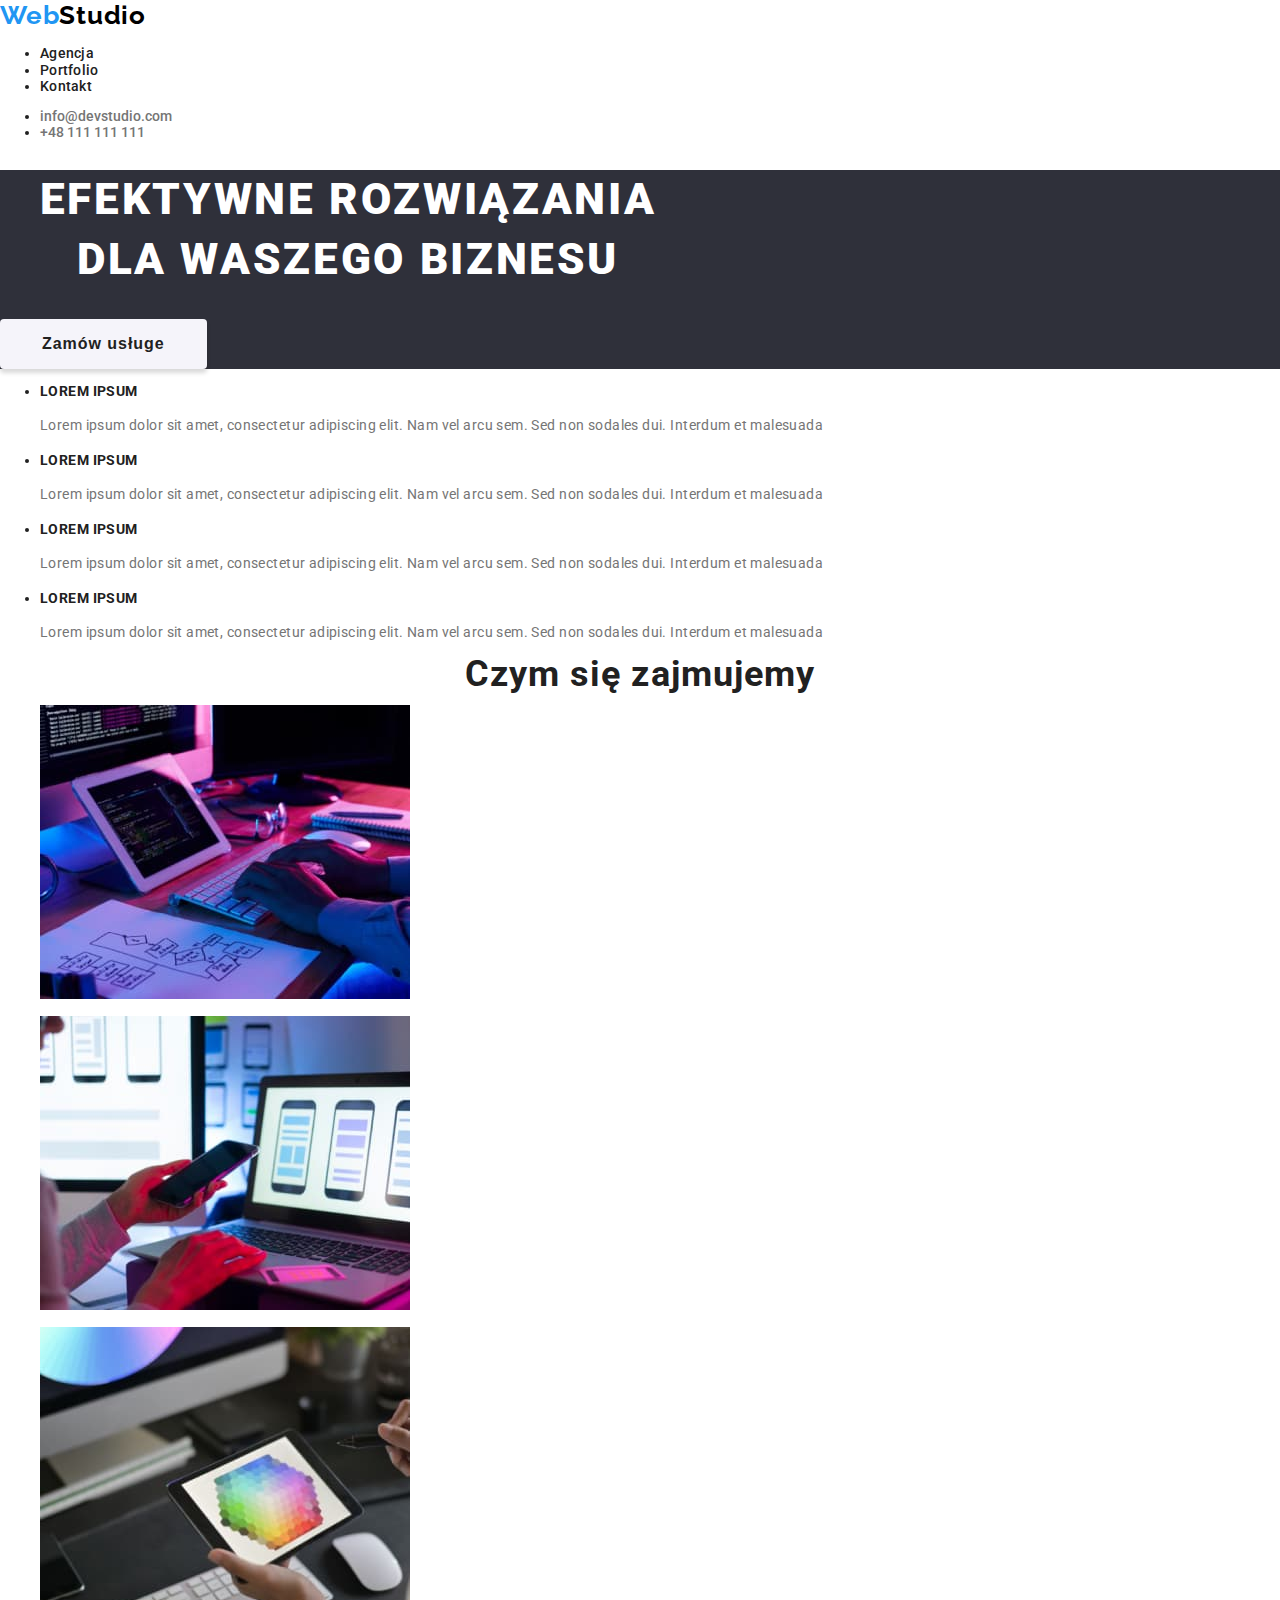
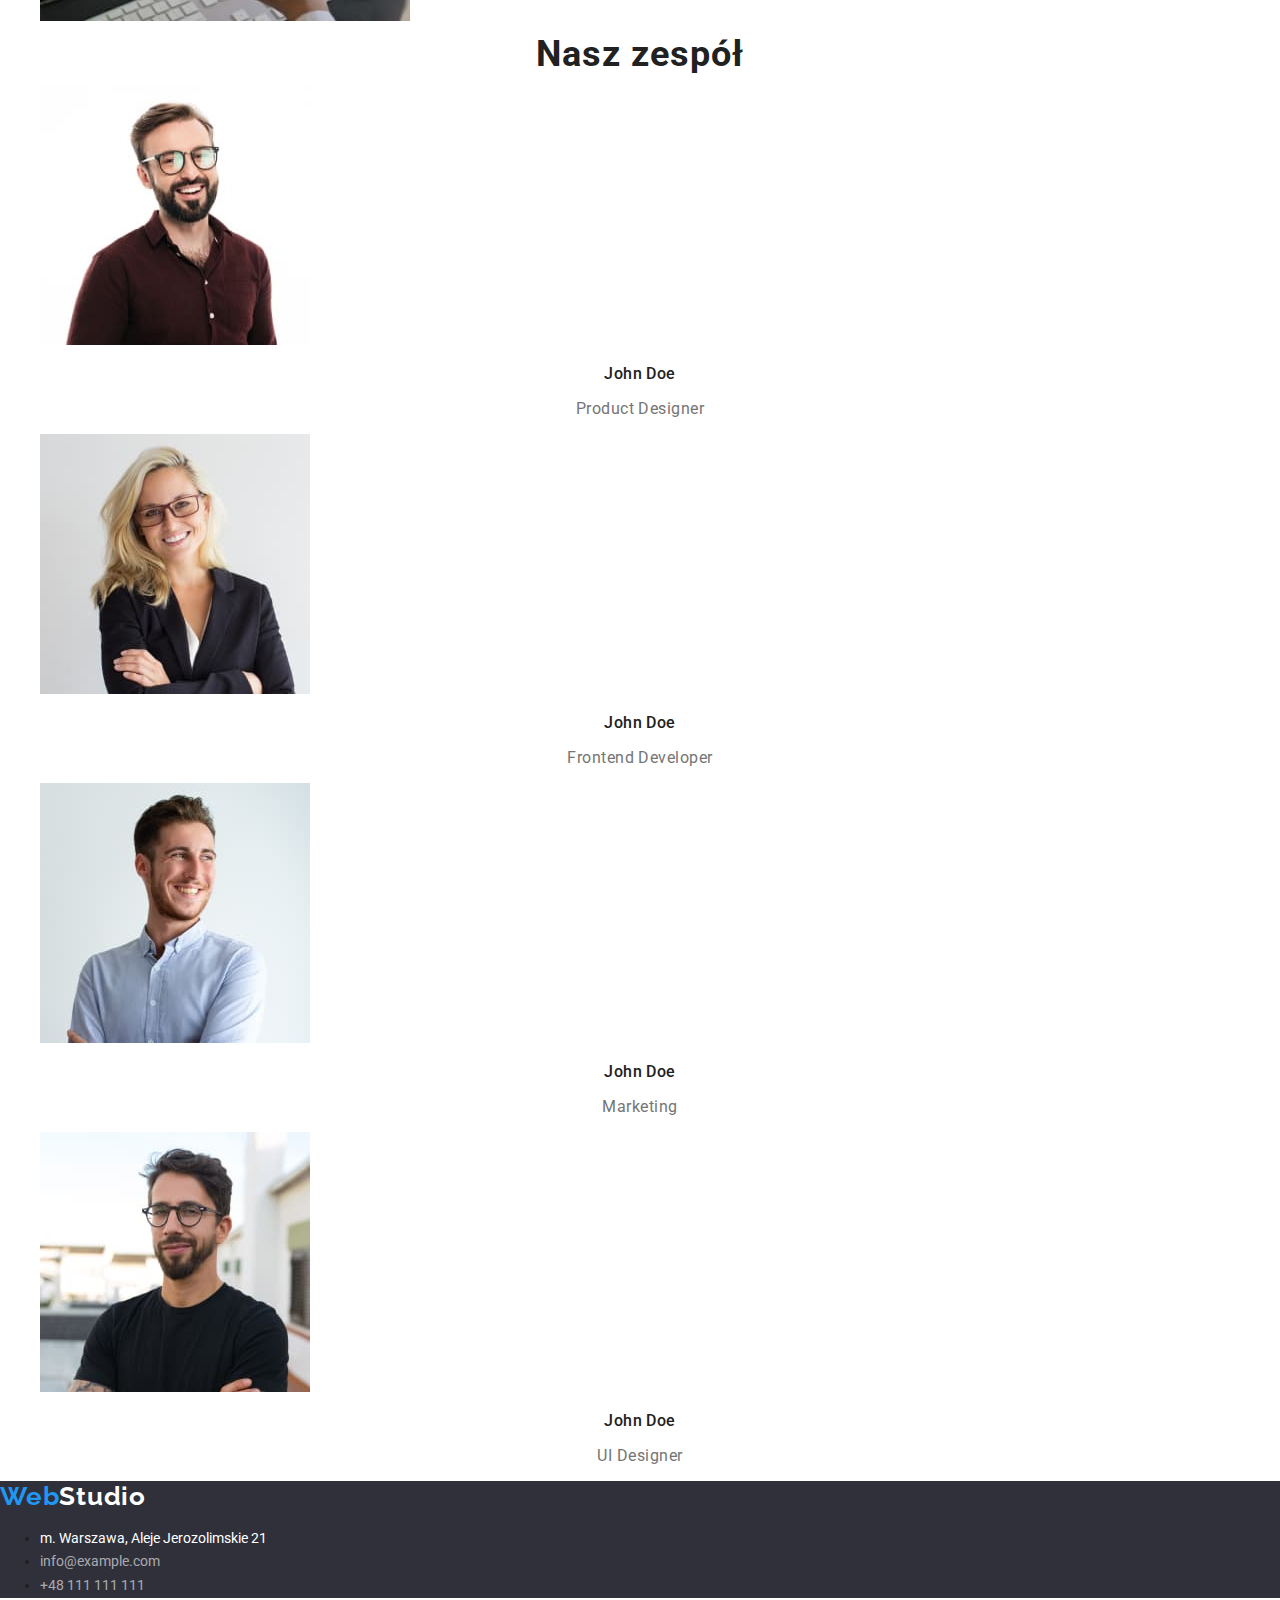
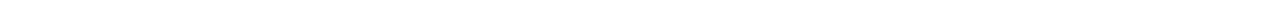
==== index.html @ 12ef4d15 "feat: init hw3" ====
<!DOCTYPE html>
<html lang="pl">
  <head>
    <meta charset="UTF-8" />
    <meta http-equiv="X-UA-Compatible" content="IE=edge" />
    <meta name="viewport" content="width=device-width, initial-scale=1.0" />
    <link rel="preconnect" href="https://fonts.googleapis.com" />
    <link rel="preconnect" href="https://fonts.gstatic.com" crossorigin />
    <link
      href="https://fonts.googleapis.com/css2?family=Raleway:wght@700&family=Roboto:wght@400;500;700;900&display=swap"
      rel="stylesheet"
    />
    <link rel="stylesheet" href="css/styles.css" />
    <title>Studio</title>
  </head>
  <body>
    <header>
      <a class="logo-text" href="index.html"
        ><span class="logo-text-color">Web</span>Studio</a
      >
      <nav>
        <ul>
          <li><a class="main-nav-link" href="#">Agencja</a></li>
          <li>
            <a class="main-nav-link" href="./portfolio.html">Portfolio</a>
          </li>
          <li><a class="main-nav-link" href="#">Kontakt</a></li>
        </ul>
      </nav>
      <ul>
        <li>
          <a class="main-nav-contact-link" href="mailto:info@devstudio.com"
            >info@devstudio.com</a
          >
        </li>
        <li>
          <a class="main-nav-contact-link" href="tel:+48111111111"
            >+48 111 111 111</a
          >
        </li>
      </ul>
    </header>
    <main>
      <!-- HERO -->
      <section class="hero-section">
        <h1 class="hero-heading">EFEKTYWNE ROZWIĄZANIA DLA WASZEGO BIZNESU</h1>
        <button class="button-style button-hero" type="button">
          Zamów usługe
        </button>
      </section>
      <!-- OPIS -->
      <div>
        <ul>
          <li>
            <p class="card-title">LOREM IPSUM</p>
            <p class="card-text">
              Lorem ipsum dolor sit amet, consectetur adipiscing elit. Nam vel
              arcu sem. Sed non sodales dui. Interdum et malesuada
            </p>
          </li>
          <li>
            <p class="card-title">LOREM IPSUM</p>
            <p class="card-text">
              Lorem ipsum dolor sit amet, consectetur adipiscing elit. Nam vel
              arcu sem. Sed non sodales dui. Interdum et malesuada
            </p>
          </li>
          <li>
            <p class="card-title">LOREM IPSUM</p>
            <p class="card-text">
              Lorem ipsum dolor sit amet, consectetur adipiscing elit. Nam vel
              arcu sem. Sed non sodales dui. Interdum et malesuada
            </p>
          </li>
          <li>
            <p class="card-title">LOREM IPSUM</p>
            <p class="card-text">
              Lorem ipsum dolor sit amet, consectetur adipiscing elit. Nam vel
              arcu sem. Sed non sodales dui. Interdum et malesuada
            </p>
          </li>
        </ul>
      </div>
      <!-- CZYM SIĘ ZAJMUJEMY -->
      <section>
        <h2 class="section-heading">Czym się zajmujemy</h2>

        <figure>
          <img
            src="images/work1.jpg"
            alt="Człowiek pisze na klawiaturze"
            width="370"
            height="294"
          />
        </figure>
        <figure>
          <img
            src="images/work2.jpg"
            alt="Człowiek trzyma telefon"
            width="370"
            height="294"
          />
        </figure>
        <figure>
          <img
            src="images/work3.jpg"
            alt="Człowiek trzyma tablet"
            width="370"
            height="294"
          />
        </figure>
      </section>
      <!-- NASZ ZESPÓŁ -->
      <section>
        <h2 class="section-heading">Nasz zespół</h2>

        <figure>
          <img
            src="images/our-staff1.jpg"
            alt="Mężczyzna w okularach"
            width="270"
            height="260"
          />
          <figcaption>
            <h3 class="staff-section-heading">John Doe</h3>
            <p class="staff-section-text">Product Designer</p>
          </figcaption>
        </figure>
        <figure>
          <img
            src="images/our-staff2.jpg"
            alt="Kobieta w okularach"
            width="270"
            height="260"
          />
          <figcaption>
            <h3 class="staff-section-heading">John Doe</h3>
            <p class="staff-section-text">Frontend Developer</p>
          </figcaption>
        </figure>
        <figure>
          <img
            src="images/our-staff3.jpg"
            alt="Mężczyzna w koszuli"
            width="270"
            height="260"
          />
          <figcaption>
            <h3 class="staff-section-heading">John Doe</h3>
            <p class="staff-section-text">Marketing</p>
          </figcaption>
        </figure>
        <figure>
          <img
            src="images/our-staff4.jpg"
            alt="Zdjęcie John Doe"
            width="270"
            height="260"
          />
          <figcaption>
            <h3 class="staff-section-heading">John Doe</h3>
            <p class="staff-section-text">UI Designer</p>
          </figcaption>
        </figure>
      </section>
    </main>
    <footer class="footer-section">
      <a class="logo-text footer-logo-text" href="index.html"
        ><span class="logo-text-color">Web</span>Studio</a
      >
      <address>
        <ul>
          <li>
            <a
              class="footer-links map-link"
              href="https://goo.gl/maps/DFV8Tzm6335KVXMM9"
              target="_blank"
              >m. Warszawa, Aleje Jerozolimskie 21</a
            >
          </li>
          <li>
            <a class="footer-links" href="mailto:info@example.com"
              >info@example.com</a
            >
          </li>
          <li>
            <a class="footer-links" href="tel:+48111111111">+48 111 111 111</a>
          </li>
        </ul>
      </address>
    </footer>
  </body>
</html>
---- css/styles.css ----
:root {
  --brand-color: #2196f3;
  --background-color: #2f303a;
  --text-color: #212121;
}

body {
  font-family: "Roboto", sans-serif;
  font-size: 14px;
  margin: 0;
  color: var(--text-color);
}

/* LOGO STYLE */

.logo-text {
  font-family: "Raleway";
  font-weight: 700;
  font-size: 26px;
  line-height: 1.2;
  letter-spacing: 0.03em;
  color: #000000;
  text-decoration: none;
}

.logo-text-color {
  color: var(--brand-color);
}

/* LINKS STYLE */

.main-nav-link {
  color: var(--text-color);
  text-decoration: none;
  font-weight: 500;
  font-size: 14px;
  line-height: 1.1;
  letter-spacing: 0.02em;
}

.main-nav-link:hover,
.main-nav-link:focus,
.main-nav-contact-link:hover,
.main-nav-contact-link:focus {
  color: var(--brand-color);
}

.main-nav-contact-link {
  color: #757575;
  font-weight: 500;
  text-decoration: none;
}

/* HERO SECTION */

.hero-section {
  background-color: var(--background-color);
}

/* BUTTON STYLE */

.button-style {
  border-radius: 4px;
  border: 0;
  font-size: 16px;
  color: var(--text-color);
  background: #f5f4fa;
}

.button-hero {
  box-shadow: 0px 4px 4px rgba(0, 0, 0, 0.15);
  padding: 10px 42px;
  font-weight: 700;
  line-height: 1.875;
  letter-spacing: 0.06em;
}

.button-portfolio {
  padding: 6px 22px;
  font-weight: 500;
}

.button-portfolio:hover,
.button-portfolio:focus,
.button-hero:hover,
.button-hero:focus {
  color: #ffffff;
  background: var(--brand-color);
  box-shadow: 0px 3px 1px rgba(0, 0, 0, 0.1), 0px 1px 2px rgba(0, 0, 0, 0.08),
    0px 2px 2px rgba(0, 0, 0, 0.12);
  cursor: pointer;
}

.portfolio-card-title {
  font-weight: 700;
  font-size: 18px;
  line-height: 2;
  letter-spacing: 0.06em;
  color: var(--text-color);
}

.portfolio-card-text {
  font-size: 16px;
  line-height: 1.875;
  letter-spacing: 0.03em;
  color: #757575;
}

/* MAIN SECTION */
.card-title {
  font-weight: 700;
  font-size: 14px;
  line-height: 1.14;
  letter-spacing: 0.03em;
  text-transform: uppercase;
  color: var(--text-color);
}

.card-text {
  line-height: 1.71;
  letter-spacing: 0.03em;
  color: #757575;
}

.hero-heading {
  font-weight: 900;
  font-size: 44px;
  line-height: 1.36;
  text-align: center;
  letter-spacing: 0.06em;
  text-transform: uppercase;
  color: #ffffff;
  width: 696px;
}

.section-heading {
  font-weight: 700;
  font-size: 36px;
  line-height: 1.16px;
  text-align: center;
  letter-spacing: 0.03em;
  color: var(--text-color);
}

.staff-section-heading {
  font-weight: 500;
  font-size: 16px;
  line-height: 1.1875;
  text-align: center;
  letter-spacing: 0.03em;
  color: var(--text-color);
}

.staff-section-text {
  font-size: 16px;
  line-height: 1.1875;
  text-align: center;
  letter-spacing: 0.03em;
  color: #757575;
}

/* FOOTER SECTION */

.footer-section {
  background-color: var(--background-color);
}

.footer-logo-text {
  color: #ffffff;
}

.footer-links {
  color: #ffffff99;
  text-decoration: none;
  font-style: normal;
  line-height: 1.7;
}

.footer-links:hover {
  color: #ffffff99;
  text-decoration: underline;
}

.map-link {
  color: #ffffff;
}
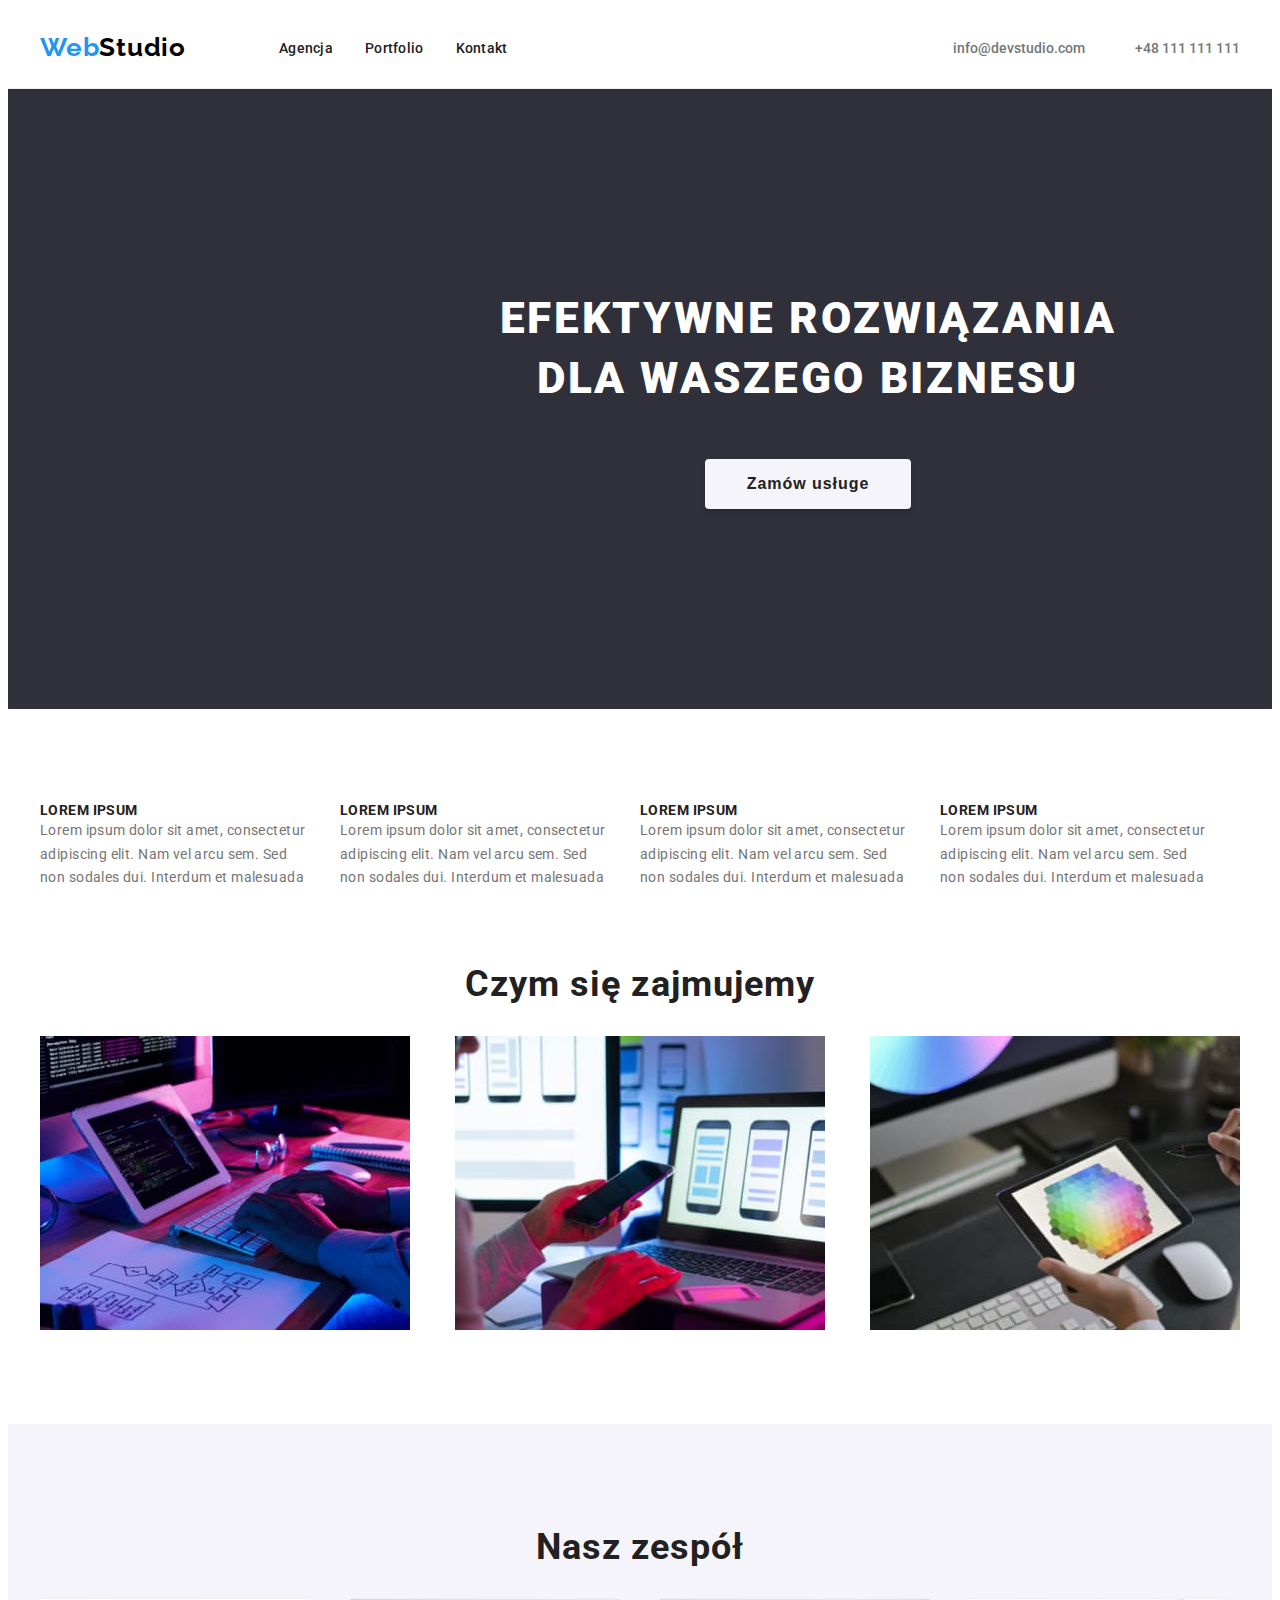
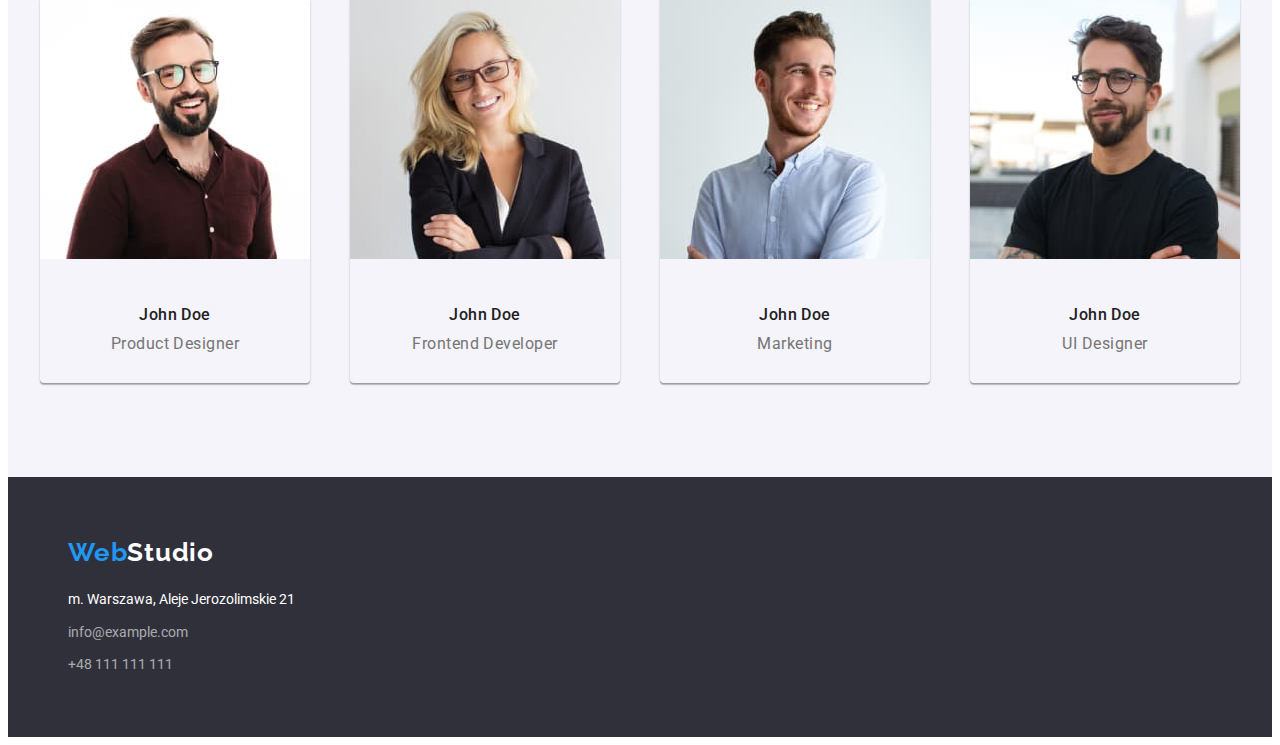
==== commit b7d836fd: "updated files" ====
--- a/index.html
+++ b/index.html
@@ -10,167 +10,203 @@
       href="https://fonts.googleapis.com/css2?family=Raleway:wght@700&family=Roboto:wght@400;500;700;900&display=swap"
       rel="stylesheet"
     />
+    <link
+      rel="stylesheet"
+      href="https://cdnjs.cloudflare.com/ajax/libs/modern-normalize/1.1.0/modern-normalize.min.css"
+      integrity="sha512-wpPYUAdjBVSE4KJnH1VR1HeZfpl1ub8YT/NKx4PuQ5NmX2tKuGu6U/JRp5y+Y8XG2tV+wKQpNHVUX03MfMFn9Q=="
+      crossorigin="anonymous"
+      referrerpolicy="no-referrer"
+    />
     <link rel="stylesheet" href="css/styles.css" />
     <title>Studio</title>
   </head>
   <body>
-    <header>
-      <a class="logo-text" href="index.html"
-        ><span class="logo-text-color">Web</span>Studio</a
-      >
-      <nav>
-        <ul>
-          <li><a class="main-nav-link" href="#">Agencja</a></li>
-          <li>
-            <a class="main-nav-link" href="./portfolio.html">Portfolio</a>
-          </li>
-          <li><a class="main-nav-link" href="#">Kontakt</a></li>
+    <header class="page-header">
+      <div class="container">
+        <div class="navbar">
+          <div class="navbar">
+          
+          <a class="logo-text" href="./index.html"
+          ><span class="logo-text-color">Web</span>Studio</a
+        >
+        <nav>
+          <ul class="main-nav-list">
+            <li class="main-nav-item"><a class="main-nav-link" href="./index.html">Agencja</a></li>
+            <li class="main-nav-item">
+              <a class="main-nav-link" href="./portfolio.html">Portfolio</a>
+            </li>
+            <li class="main-nav-item"><a class="main-nav-link" href="#">Kontakt</a></li>
+          </ul>
+        </nav>
+          
+        </div>
+        
+        <ul class="contact-link-list">
+          <li class="contact-link-item">
+            <a class="main-nav-contact-link" href="mailto:info@devstudio.com"
+              >info@devstudio.com</a
+            >
+          </li>
+          <li class="contact-link-item">
+            <a class="main-nav-contact-link" href="tel:+48111111111"
+              >+48 111 111 111</a
+            >
+          </li>
         </ul>
-      </nav>
-      <ul>
-        <li>
-          <a class="main-nav-contact-link" href="mailto:info@devstudio.com"
-            >info@devstudio.com</a
-          >
-        </li>
-        <li>
-          <a class="main-nav-contact-link" href="tel:+48111111111"
-            >+48 111 111 111</a
-          >
-        </li>
-      </ul>
+      </div>
+      </div>
     </header>
     <main>
       <!-- HERO -->
-      <section class="hero-section">
-        <h1 class="hero-heading">EFEKTYWNE ROZWIĄZANIA DLA WASZEGO BIZNESU</h1>
-        <button class="button-style button-hero" type="button">
-          Zamów usługe
-        </button>
-      </section>
-      <!-- OPIS -->
-      <div>
-        <ul>
-          <li>
-            <p class="card-title">LOREM IPSUM</p>
-            <p class="card-text">
-              Lorem ipsum dolor sit amet, consectetur adipiscing elit. Nam vel
-              arcu sem. Sed non sodales dui. Interdum et malesuada
-            </p>
-          </li>
-          <li>
-            <p class="card-title">LOREM IPSUM</p>
-            <p class="card-text">
-              Lorem ipsum dolor sit amet, consectetur adipiscing elit. Nam vel
-              arcu sem. Sed non sodales dui. Interdum et malesuada
-            </p>
-          </li>
-          <li>
-            <p class="card-title">LOREM IPSUM</p>
-            <p class="card-text">
-              Lorem ipsum dolor sit amet, consectetur adipiscing elit. Nam vel
-              arcu sem. Sed non sodales dui. Interdum et malesuada
-            </p>
-          </li>
-          <li>
-            <p class="card-title">LOREM IPSUM</p>
-            <p class="card-text">
-              Lorem ipsum dolor sit amet, consectetur adipiscing elit. Nam vel
-              arcu sem. Sed non sodales dui. Interdum et malesuada
-            </p>
-          </li>
-        </ul>
-      </div>
+      <section class="hero-section section">
+        <div class="container">
+
+          <h1 class="hero-heading">EFEKTYWNE ROZWIĄZANIA DLA WASZEGO BIZNESU</h1>
+          <button class="button-style button-hero" type="button">
+            Zamów usługe
+          </button>
+        </section>
+        </div>
+        
       <!-- CZYM SIĘ ZAJMUJEMY -->
-      <section>
+      <div class="section">
+        <div class="container">
+          <ul class="text-cards">
+            <li class="text-card">
+              <p class="card-title">LOREM IPSUM</p>
+              <p class="card-text">
+                Lorem ipsum dolor sit amet, consectetur adipiscing elit. Nam vel
+                arcu sem. Sed non sodales dui. Interdum et malesuada
+              </p>
+            </li>
+            <li class="text-card">
+              <p class="card-title">LOREM IPSUM</p>
+              <p class="card-text">
+                Lorem ipsum dolor sit amet, consectetur adipiscing elit. Nam vel
+                arcu sem. Sed non sodales dui. Interdum et malesuada
+              </p>
+            </li>
+            <li class="text-card">
+              <p class="card-title">LOREM IPSUM</p>
+              <p class="card-text">
+                Lorem ipsum dolor sit amet, consectetur adipiscing elit. Nam vel
+                arcu sem. Sed non sodales dui. Interdum et malesuada
+              </p>
+            </li>
+            <li class="text-card">
+              <p class="card-title">LOREM IPSUM</p>
+              <p class="card-text">
+                Lorem ipsum dolor sit amet, consectetur adipiscing elit. Nam vel
+                arcu sem. Sed non sodales dui. Interdum et malesuada
+              </p>
+            </li>
+          </ul>
+    
         <h2 class="section-heading">Czym się zajmujemy</h2>
 
-        <figure>
-          <img
-            src="images/work1.jpg"
-            alt="Człowiek pisze na klawiaturze"
-            width="370"
-            height="294"
-          />
-        </figure>
-        <figure>
-          <img
-            src="images/work2.jpg"
-            alt="Człowiek trzyma telefon"
-            width="370"
-            height="294"
-          />
-        </figure>
-        <figure>
-          <img
-            src="images/work3.jpg"
-            alt="Człowiek trzyma tablet"
-            width="370"
-            height="294"
-          />
-        </figure>
+        <div class="img-cards">
+          <figure class="img-card-item">
+            <img class="no-gap"
+              src="images/work1.jpg"
+              alt="Człowiek pisze na klawiaturze"
+              width="370"
+              height="294"
+            />
+          </figure>
+          <figure class="img-card-item">
+            <img class="no-gap"
+              src="images/work2.jpg"
+              alt="Człowiek trzyma telefon"
+              width="370"
+              height="294"
+            />
+          </figure>
+          <figure class="img-card-item">
+            <img class="no-gap"
+              src="images/work3.jpg"
+              alt="Człowiek trzyma tablet"
+              width="370"
+              height="294"
+            />
+          </figure>
+        </div>
+        
+        </div>
+        </div>
+        
       </section>
       <!-- NASZ ZESPÓŁ -->
-      <section>
-        <h2 class="section-heading">Nasz zespół</h2>
-
-        <figure>
-          <img
-            src="images/our-staff1.jpg"
-            alt="Mężczyzna w okularach"
-            width="270"
-            height="260"
-          />
-          <figcaption>
-            <h3 class="staff-section-heading">John Doe</h3>
-            <p class="staff-section-text">Product Designer</p>
-          </figcaption>
-        </figure>
-        <figure>
-          <img
-            src="images/our-staff2.jpg"
-            alt="Kobieta w okularach"
-            width="270"
-            height="260"
-          />
-          <figcaption>
-            <h3 class="staff-section-heading">John Doe</h3>
-            <p class="staff-section-text">Frontend Developer</p>
-          </figcaption>
-        </figure>
-        <figure>
-          <img
-            src="images/our-staff3.jpg"
-            alt="Mężczyzna w koszuli"
-            width="270"
-            height="260"
-          />
-          <figcaption>
-            <h3 class="staff-section-heading">John Doe</h3>
-            <p class="staff-section-text">Marketing</p>
-          </figcaption>
-        </figure>
-        <figure>
-          <img
-            src="images/our-staff4.jpg"
-            alt="Zdjęcie John Doe"
-            width="270"
-            height="260"
-          />
-          <figcaption>
-            <h3 class="staff-section-heading">John Doe</h3>
-            <p class="staff-section-text">UI Designer</p>
-          </figcaption>
-        </figure>
+      <section class="section staff">
+        <div class="container">
+          <h2 class="section-heading">Nasz zespół</h2>
+
+          <div class="staff-cards">
+            <figure class="staff-card-item">
+              <img class="no-gap"
+                src="images/our-staff1.jpg"
+                alt="Mężczyzna w okularach"
+                width="270"
+                height="260"
+              />
+              <figcaption>
+                <h3 class="staff-section-heading">John Doe</h3>
+                <p class="staff-section-text">Product Designer</p>
+              </figcaption>
+            </figure>
+            <figure class="staff-card-item">
+              <img class="no-gap"
+                src="images/our-staff2.jpg"
+                alt="Kobieta w okularach"
+                width="270"
+                height="260"
+              />
+              <figcaption>
+                <h3 class="staff-section-heading">John Doe</h3>
+                <p class="staff-section-text">Frontend Developer</p>
+              </figcaption>
+            </figure>
+            <figure class="staff-card-item">
+              <img class="no-gap"
+                src="images/our-staff3.jpg"
+                alt="Mężczyzna w koszuli"
+                width="270"
+                height="260"
+              />
+              <figcaption>
+                <h3 class="staff-section-heading">John Doe</h3>
+                <p class="staff-section-text">Marketing</p>
+              </figcaption>
+            </figure>
+            <figure class="staff-card-item">
+              <img class="no-gap"
+                src="images/our-staff4.jpg"
+                alt="Zdjęcie John Doe"
+                width="270"
+                height="260"
+              />
+              <figcaption>
+                <h3 class="staff-section-heading">John Doe</h3>
+                <p class="staff-section-text">UI Designer</p>
+              </figcaption>
+            </figure>
+  
+          </div>
+
+        </div>
+        
+        
+      
       </section>
     </main>
     <footer class="footer-section">
-      <a class="logo-text footer-logo-text" href="index.html"
+      <div class="container">
+
+        <a class="logo-text footer-logo-text" href="index.html"
         ><span class="logo-text-color">Web</span>Studio</a
       >
       <address>
         <ul>
-          <li>
+          <li class="footer-list-item">
             <a
               class="footer-links map-link"
               href="https://goo.gl/maps/DFV8Tzm6335KVXMM9"
@@ -178,16 +214,18 @@
               >m. Warszawa, Aleje Jerozolimskie 21</a
             >
           </li>
-          <li>
+          <li class="footer-list-item">
             <a class="footer-links" href="mailto:info@example.com"
               >info@example.com</a
             >
           </li>
-          <li>
+          <li class="footer-list-item">
             <a class="footer-links" href="tel:+48111111111">+48 111 111 111</a>
           </li>
         </ul>
       </address>
+      </div>
+      
     </footer>
   </body>
 </html>
--- a/css/styles.css
+++ b/css/styles.css
@@ -2,13 +2,88 @@
   --brand-color: #2196f3;
   --background-color: #2f303a;
   --text-color: #212121;
+  --font-color-light-gray: #757575;
+  --color-light-gray: #f5f4fa;
 }
 
 body {
   font-family: "Roboto", sans-serif;
   font-size: 14px;
-  margin: 0;
-  color: var(--text-color);
+  color: var(--text-color);
+}
+
+ul {
+  list-style-type: none;
+  margin: 0;
+  padding: 0;
+}
+
+p {
+  margin: 0;
+}
+
+h1 {
+  margin: 0;
+}
+
+h2 {
+  margin-bottom: 50px;
+}
+
+.container {
+  width: 1200px;
+  margin: 0 auto;
+}
+
+.page-header {
+  border-bottom: 1px solid #ececec;
+  background-color: #fff;
+}
+
+.section {
+  padding: 94px 0;
+}
+
+/* FLEX */
+
+.navbar {
+  display: flex;
+  align-items: center;
+  justify-content: space-between;
+  height: 80px;
+}
+
+.flex-container {
+  display: flex;
+  background-color: red;
+}
+
+/* MAIN NAVIGATION LIST */
+
+.main-nav-list {
+  display: flex;
+}
+
+.main-nav-item {
+  margin-right: 32px;
+}
+
+.main-nav-item:last-child {
+  margin-right: 0;
+}
+
+/* CONTACT LINK IN MAIN NAVIGATION */
+
+.contact-link-list {
+  display: flex;
+}
+
+.contact-link-item {
+  margin-right: 50px;
+}
+
+.contact-link-item:last-child {
+  margin-right: 0;
 }
 
 /* LOGO STYLE */
@@ -21,6 +96,7 @@
   letter-spacing: 0.03em;
   color: #000000;
   text-decoration: none;
+  margin-right: 93px;
 }
 
 .logo-text-color {
@@ -38,6 +114,10 @@
   letter-spacing: 0.02em;
 }
 
+.active {
+  color: var(--brand-color);
+}
+
 .main-nav-link:hover,
 .main-nav-link:focus,
 .main-nav-contact-link:hover,
@@ -46,7 +126,7 @@
 }
 
 .main-nav-contact-link {
-  color: #757575;
+  color: var(--font-color-light-gray);
   font-weight: 500;
   text-decoration: none;
 }
@@ -55,6 +135,24 @@
 
 .hero-section {
   background-color: var(--background-color);
+  padding: 200px;
+}
+
+.hero-heading {
+  font-weight: 900;
+  font-size: 44px;
+  line-height: 1.36;
+  text-align: center;
+  letter-spacing: 0.06em;
+  text-transform: uppercase;
+  color: #ffffff;
+  width: 696px;
+  margin: 0 auto;
+  margin-bottom: 50px;
+}
+
+.hero-section .container {
+  text-align: center;
 }
 
 /* BUTTON STYLE */
@@ -64,7 +162,7 @@
   border: 0;
   font-size: 16px;
   color: var(--text-color);
-  background: #f5f4fa;
+  background: var(--color-light-gray);
 }
 
 .button-hero {
@@ -75,9 +173,18 @@
   letter-spacing: 0.06em;
 }
 
+.buttons {
+  margin-bottom: 34px;
+}
+
 .button-portfolio {
   padding: 6px 22px;
   font-weight: 500;
+  margin-right: 8px;
+}
+
+.button-portfolio:last-child {
+  margin-right: 0;
 }
 
 .button-portfolio:hover,
@@ -91,6 +198,13 @@
   cursor: pointer;
 }
 
+/* PORTFOLIO */
+
+.portfolio-cards {
+  display: flex;
+  justify-content: space-between;
+}
+
 .portfolio-card-title {
   font-weight: 700;
   font-size: 18px;
@@ -103,10 +217,21 @@
   font-size: 16px;
   line-height: 1.875;
   letter-spacing: 0.03em;
-  color: #757575;
+  color: var(--font-color-light-gray);
 }
 
 /* MAIN SECTION */
+
+.text-cards {
+  display: flex;
+  justify-content: space-between;
+  margin-bottom: 94px;
+}
+
+.text-card {
+  margin-right: 30px;
+}
+
 .card-title {
   font-weight: 700;
   font-size: 14px;
@@ -119,18 +244,24 @@
 .card-text {
   line-height: 1.71;
   letter-spacing: 0.03em;
-  color: #757575;
-}
-
-.hero-heading {
-  font-weight: 900;
-  font-size: 44px;
-  line-height: 1.36;
-  text-align: center;
-  letter-spacing: 0.06em;
-  text-transform: uppercase;
-  color: #ffffff;
-  width: 696px;
+  color: var(--font-color-light-gray);
+}
+
+.img-cards {
+  display: flex;
+  justify-content: space-between;
+}
+
+/* .img-card-items {
+  margin: 0;
+} */
+
+figure {
+  margin: 0;
+}
+
+.no-gap {
+  display: block;
 }
 
 .section-heading {
@@ -140,6 +271,29 @@
   text-align: center;
   letter-spacing: 0.03em;
   color: var(--text-color);
+}
+
+.staff {
+  background-color: var(--color-light-gray);
+}
+
+.staff-cards {
+  display: flex;
+  justify-content: space-between;
+}
+
+.staff-card-item {
+  box-shadow: 0px 1px 3px rgba(0, 0, 0, 0.12), 0px 1px 1px rgba(0, 0, 0, 0.14),
+    0px 2px 1px rgba(0, 0, 0, 0.2);
+  border-radius: 0px 0px 4px 4px;
+}
+
+.staff-card-item figcaption {
+  padding: 30px;
+}
+
+.staff-card-item h3 {
+  margin-bottom: 10px;
 }
 
 .staff-section-heading {
@@ -156,17 +310,28 @@
   line-height: 1.1875;
   text-align: center;
   letter-spacing: 0.03em;
-  color: #757575;
+  color: var(--font-color-light-gray);
 }
 
 /* FOOTER SECTION */
 
 .footer-section {
   background-color: var(--background-color);
+  padding: 60px;
 }
 
 .footer-logo-text {
   color: #ffffff;
+  display: block;
+  margin-bottom: 20px;
+}
+
+.footer-list-item {
+  margin-bottom: 9px;
+}
+
+.footer-list-item:last-child {
+  margin-bottom: 0;
 }
 
 .footer-links {
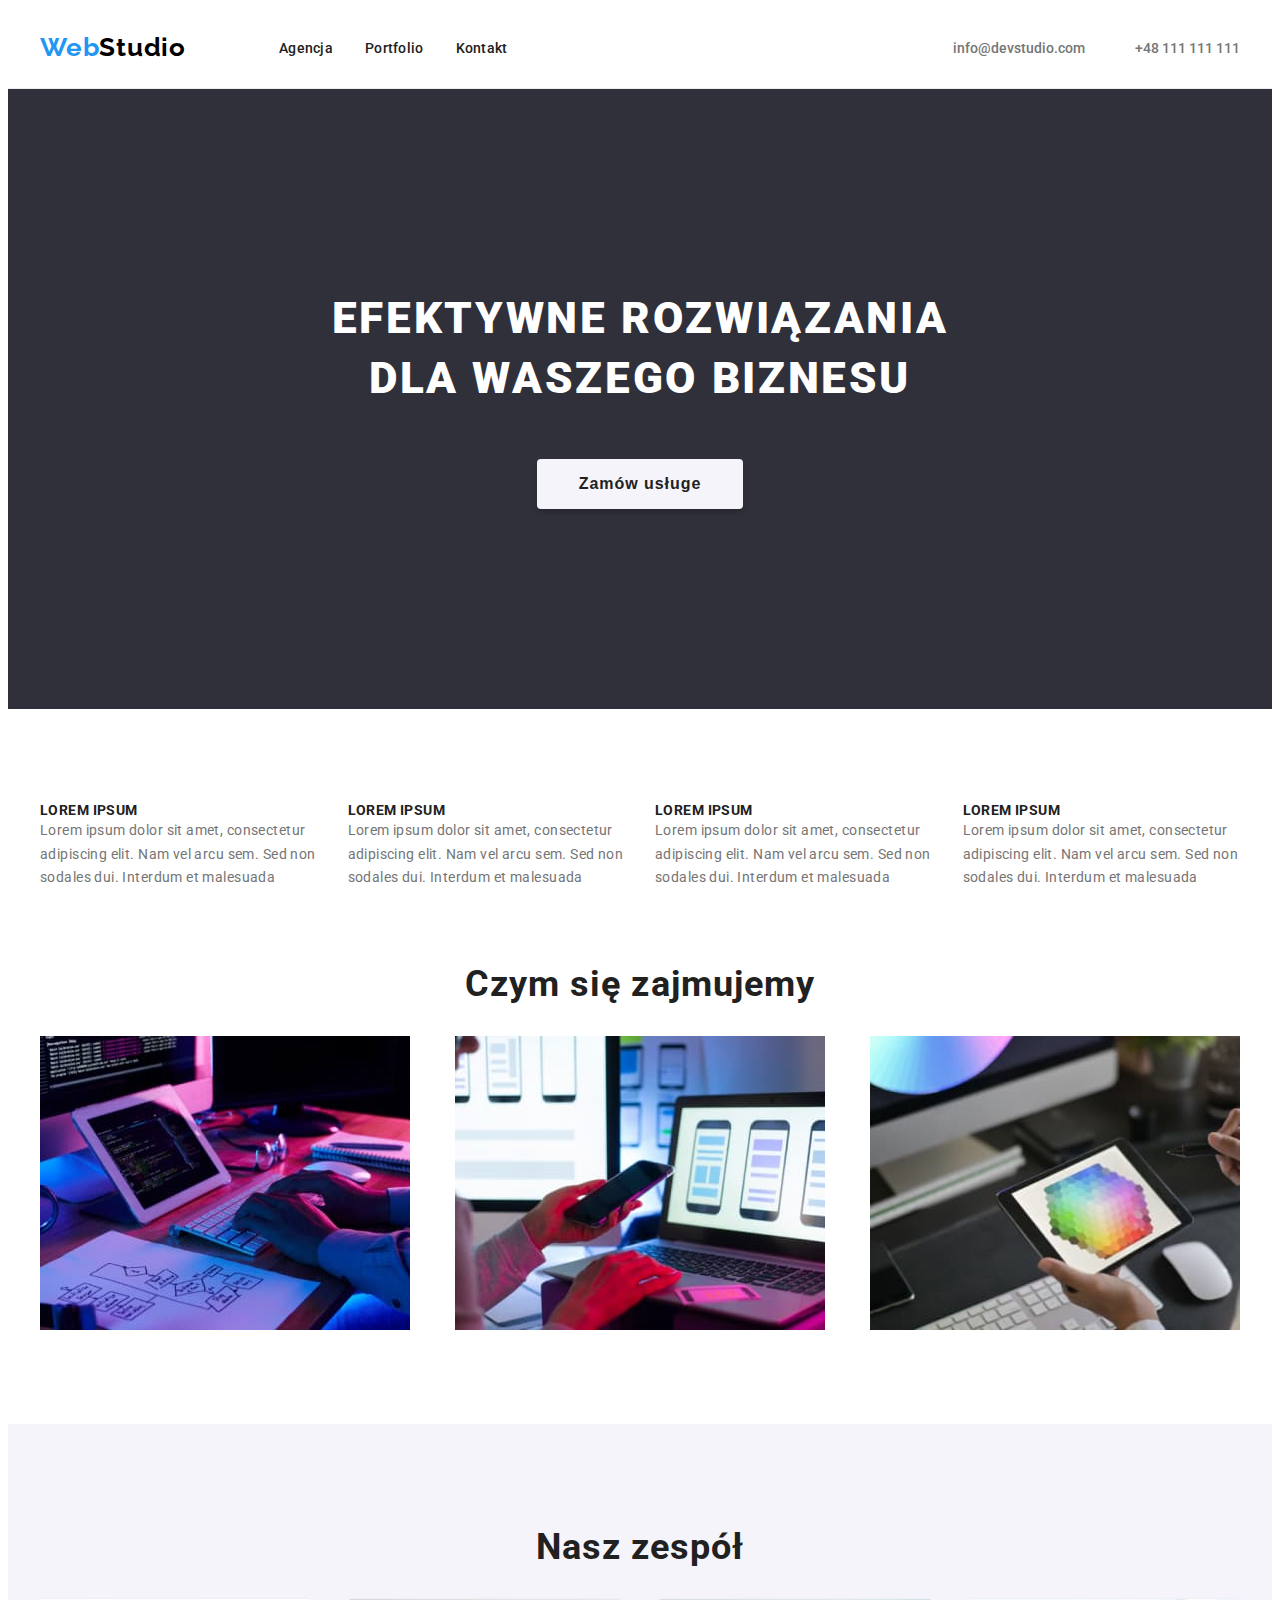
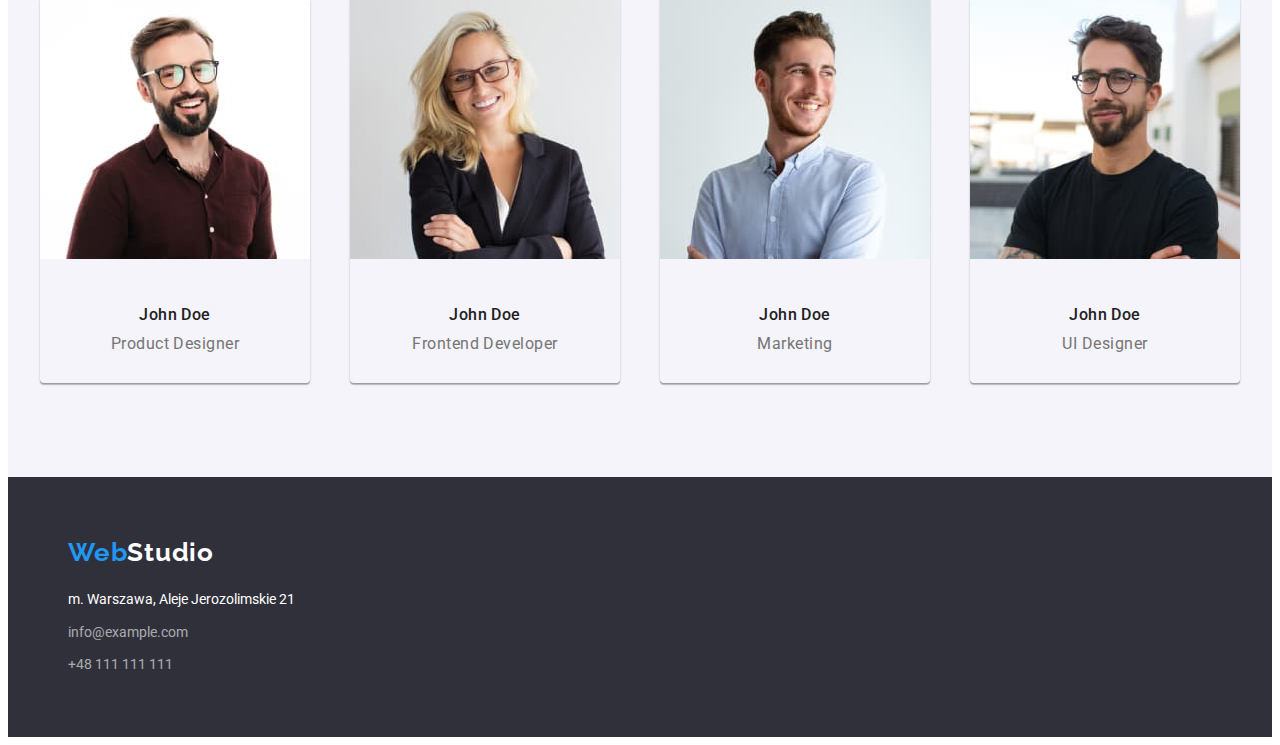
==== commit 799c245c: "updated files - hero section" ====
--- a/index.html
+++ b/index.html
@@ -25,51 +25,54 @@
       <div class="container">
         <div class="navbar">
           <div class="navbar">
-          
-          <a class="logo-text" href="./index.html"
-          ><span class="logo-text-color">Web</span>Studio</a
-        >
-        <nav>
-          <ul class="main-nav-list">
-            <li class="main-nav-item"><a class="main-nav-link" href="./index.html">Agencja</a></li>
-            <li class="main-nav-item">
-              <a class="main-nav-link" href="./portfolio.html">Portfolio</a>
-            </li>
-            <li class="main-nav-item"><a class="main-nav-link" href="#">Kontakt</a></li>
+            <a class="logo-text" href="./index.html"
+              ><span class="logo-text-color">Web</span>Studio</a
+            >
+            <nav>
+              <ul class="main-nav-list">
+                <li class="main-nav-item">
+                  <a class="main-nav-link" href="./index.html">Agencja</a>
+                </li>
+                <li class="main-nav-item">
+                  <a class="main-nav-link" href="./portfolio.html">Portfolio</a>
+                </li>
+                <li class="main-nav-item">
+                  <a class="main-nav-link" href="#">Kontakt</a>
+                </li>
+              </ul>
+            </nav>
+          </div>
+
+          <ul class="contact-link-list">
+            <li class="contact-link-item">
+              <a class="main-nav-contact-link" href="mailto:info@devstudio.com"
+                >info@devstudio.com</a
+              >
+            </li>
+            <li class="contact-link-item">
+              <a class="main-nav-contact-link" href="tel:+48111111111"
+                >+48 111 111 111</a
+              >
+            </li>
           </ul>
-        </nav>
-          
-        </div>
-        
-        <ul class="contact-link-list">
-          <li class="contact-link-item">
-            <a class="main-nav-contact-link" href="mailto:info@devstudio.com"
-              >info@devstudio.com</a
-            >
-          </li>
-          <li class="contact-link-item">
-            <a class="main-nav-contact-link" href="tel:+48111111111"
-              >+48 111 111 111</a
-            >
-          </li>
-        </ul>
-      </div>
+        </div>
       </div>
     </header>
     <main>
       <!-- HERO -->
-      <section class="hero-section section">
+      <section class="hero-section">
         <div class="container">
-
-          <h1 class="hero-heading">EFEKTYWNE ROZWIĄZANIA DLA WASZEGO BIZNESU</h1>
+          <h1 class="hero-heading">
+            EFEKTYWNE ROZWIĄZANIA DLA WASZEGO BIZNESU
+          </h1>
           <button class="button-style button-hero" type="button">
             Zamów usługe
           </button>
-        </section>
-        </div>
-        
+        </div>
+      </section>
+
       <!-- CZYM SIĘ ZAJMUJEMY -->
-      <div class="section">
+      <section class="section">
         <div class="container">
           <ul class="text-cards">
             <li class="text-card">
@@ -101,39 +104,39 @@
               </p>
             </li>
           </ul>
-    
-        <h2 class="section-heading">Czym się zajmujemy</h2>
-
-        <div class="img-cards">
-          <figure class="img-card-item">
-            <img class="no-gap"
-              src="images/work1.jpg"
-              alt="Człowiek pisze na klawiaturze"
-              width="370"
-              height="294"
-            />
-          </figure>
-          <figure class="img-card-item">
-            <img class="no-gap"
-              src="images/work2.jpg"
-              alt="Człowiek trzyma telefon"
-              width="370"
-              height="294"
-            />
-          </figure>
-          <figure class="img-card-item">
-            <img class="no-gap"
-              src="images/work3.jpg"
-              alt="Człowiek trzyma tablet"
-              width="370"
-              height="294"
-            />
-          </figure>
-        </div>
-        
-        </div>
-        </div>
-        
+
+          <h2 class="section-heading">Czym się zajmujemy</h2>
+
+          <div class="img-cards">
+            <figure class="img-card-item">
+              <img
+                class="no-gap"
+                src="images/work1.jpg"
+                alt="Człowiek pisze na klawiaturze"
+                width="370"
+                height="294"
+              />
+            </figure>
+            <figure class="img-card-item">
+              <img
+                class="no-gap"
+                src="images/work2.jpg"
+                alt="Człowiek trzyma telefon"
+                width="370"
+                height="294"
+              />
+            </figure>
+            <figure class="img-card-item">
+              <img
+                class="no-gap"
+                src="images/work3.jpg"
+                alt="Człowiek trzyma tablet"
+                width="370"
+                height="294"
+              />
+            </figure>
+          </div>
+        </div>
       </section>
       <!-- NASZ ZESPÓŁ -->
       <section class="section staff">
@@ -142,7 +145,8 @@
 
           <div class="staff-cards">
             <figure class="staff-card-item">
-              <img class="no-gap"
+              <img
+                class="no-gap"
                 src="images/our-staff1.jpg"
                 alt="Mężczyzna w okularach"
                 width="270"
@@ -154,7 +158,8 @@
               </figcaption>
             </figure>
             <figure class="staff-card-item">
-              <img class="no-gap"
+              <img
+                class="no-gap"
                 src="images/our-staff2.jpg"
                 alt="Kobieta w okularach"
                 width="270"
@@ -166,7 +171,8 @@
               </figcaption>
             </figure>
             <figure class="staff-card-item">
-              <img class="no-gap"
+              <img
+                class="no-gap"
                 src="images/our-staff3.jpg"
                 alt="Mężczyzna w koszuli"
                 width="270"
@@ -178,7 +184,8 @@
               </figcaption>
             </figure>
             <figure class="staff-card-item">
-              <img class="no-gap"
+              <img
+                class="no-gap"
                 src="images/our-staff4.jpg"
                 alt="Zdjęcie John Doe"
                 width="270"
@@ -189,43 +196,38 @@
                 <p class="staff-section-text">UI Designer</p>
               </figcaption>
             </figure>
-  
           </div>
-
-        </div>
-        
-        
-      
+        </div>
       </section>
     </main>
     <footer class="footer-section">
       <div class="container">
-
         <a class="logo-text footer-logo-text" href="index.html"
-        ><span class="logo-text-color">Web</span>Studio</a
-      >
-      <address>
-        <ul>
-          <li class="footer-list-item">
-            <a
-              class="footer-links map-link"
-              href="https://goo.gl/maps/DFV8Tzm6335KVXMM9"
-              target="_blank"
-              >m. Warszawa, Aleje Jerozolimskie 21</a
-            >
-          </li>
-          <li class="footer-list-item">
-            <a class="footer-links" href="mailto:info@example.com"
-              >info@example.com</a
-            >
-          </li>
-          <li class="footer-list-item">
-            <a class="footer-links" href="tel:+48111111111">+48 111 111 111</a>
-          </li>
-        </ul>
-      </address>
+          ><span class="logo-text-color">Web</span>Studio</a
+        >
+        <address>
+          <ul>
+            <li class="footer-list-item">
+              <a
+                class="footer-links map-link"
+                href="https://goo.gl/maps/DFV8Tzm6335KVXMM9"
+                target="_blank"
+                >m. Warszawa, Aleje Jerozolimskie 21</a
+              >
+            </li>
+            <li class="footer-list-item">
+              <a class="footer-links" href="mailto:info@example.com"
+                >info@example.com</a
+              >
+            </li>
+            <li class="footer-list-item">
+              <a class="footer-links" href="tel:+48111111111"
+                >+48 111 111 111</a
+              >
+            </li>
+          </ul>
+        </address>
       </div>
-      
     </footer>
   </body>
 </html>
--- a/css/styles.css
+++ b/css/styles.css
@@ -26,10 +26,6 @@
   margin: 0;
 }
 
-h2 {
-  margin-bottom: 50px;
-}
-
 .container {
   width: 1200px;
   margin: 0 auto;
@@ -44,7 +40,7 @@
   padding: 94px 0;
 }
 
-/* FLEX */
+/* MAIN NAVIGATION LIST */
 
 .navbar {
   display: flex;
@@ -52,13 +48,6 @@
   justify-content: space-between;
   height: 80px;
 }
-
-.flex-container {
-  display: flex;
-  background-color: red;
-}
-
-/* MAIN NAVIGATION LIST */
 
 .main-nav-list {
   display: flex;
@@ -135,7 +124,7 @@
 
 .hero-section {
   background-color: var(--background-color);
-  padding: 200px;
+  padding: 200px 0;
 }
 
 .hero-heading {
@@ -175,6 +164,7 @@
 
 .buttons {
   margin-bottom: 34px;
+  text-align: center;
 }
 
 .button-portfolio {
@@ -202,7 +192,36 @@
 
 .portfolio-cards {
   display: flex;
-  justify-content: space-between;
+  flex-wrap: wrap;
+  margin: 0 auto;
+  justify-content: center;
+}
+
+.portfolio-card-item {
+  margin: 15px;
+}
+
+.portfolio-card-item:nth-of-type(3n + 1) {
+  margin-left: 0;
+}
+
+.portfolio-card-item:nth-of-type(3n) {
+  margin-right: 0;
+}
+
+.portfolio-card-item:nth-last-of-type(-n + 3) {
+  margin-bottom: 0;
+}
+
+.portfolio-card-caption {
+  padding: 20px 24px;
+  border-right: 1px solid #eeeeee;
+  border-bottom: 1px solid #eeeeee;
+  border-left: 1px solid #eeeeee;
+}
+
+.portfolio-card-caption p:first-child {
+  margin-bottom: 4px;
 }
 
 .portfolio-card-title {
@@ -232,6 +251,10 @@
   margin-right: 30px;
 }
 
+.text-card:last-child {
+  margin-right: 0;
+}
+
 .card-title {
   font-weight: 700;
   font-size: 14px;
@@ -256,7 +279,8 @@
   margin: 0;
 } */
 
-figure {
+figure.img-card-item,
+figure.staff-card-item {
   margin: 0;
 }
 
@@ -271,6 +295,7 @@
   text-align: center;
   letter-spacing: 0.03em;
   color: var(--text-color);
+  margin-bottom: 50px;
 }
 
 .staff {
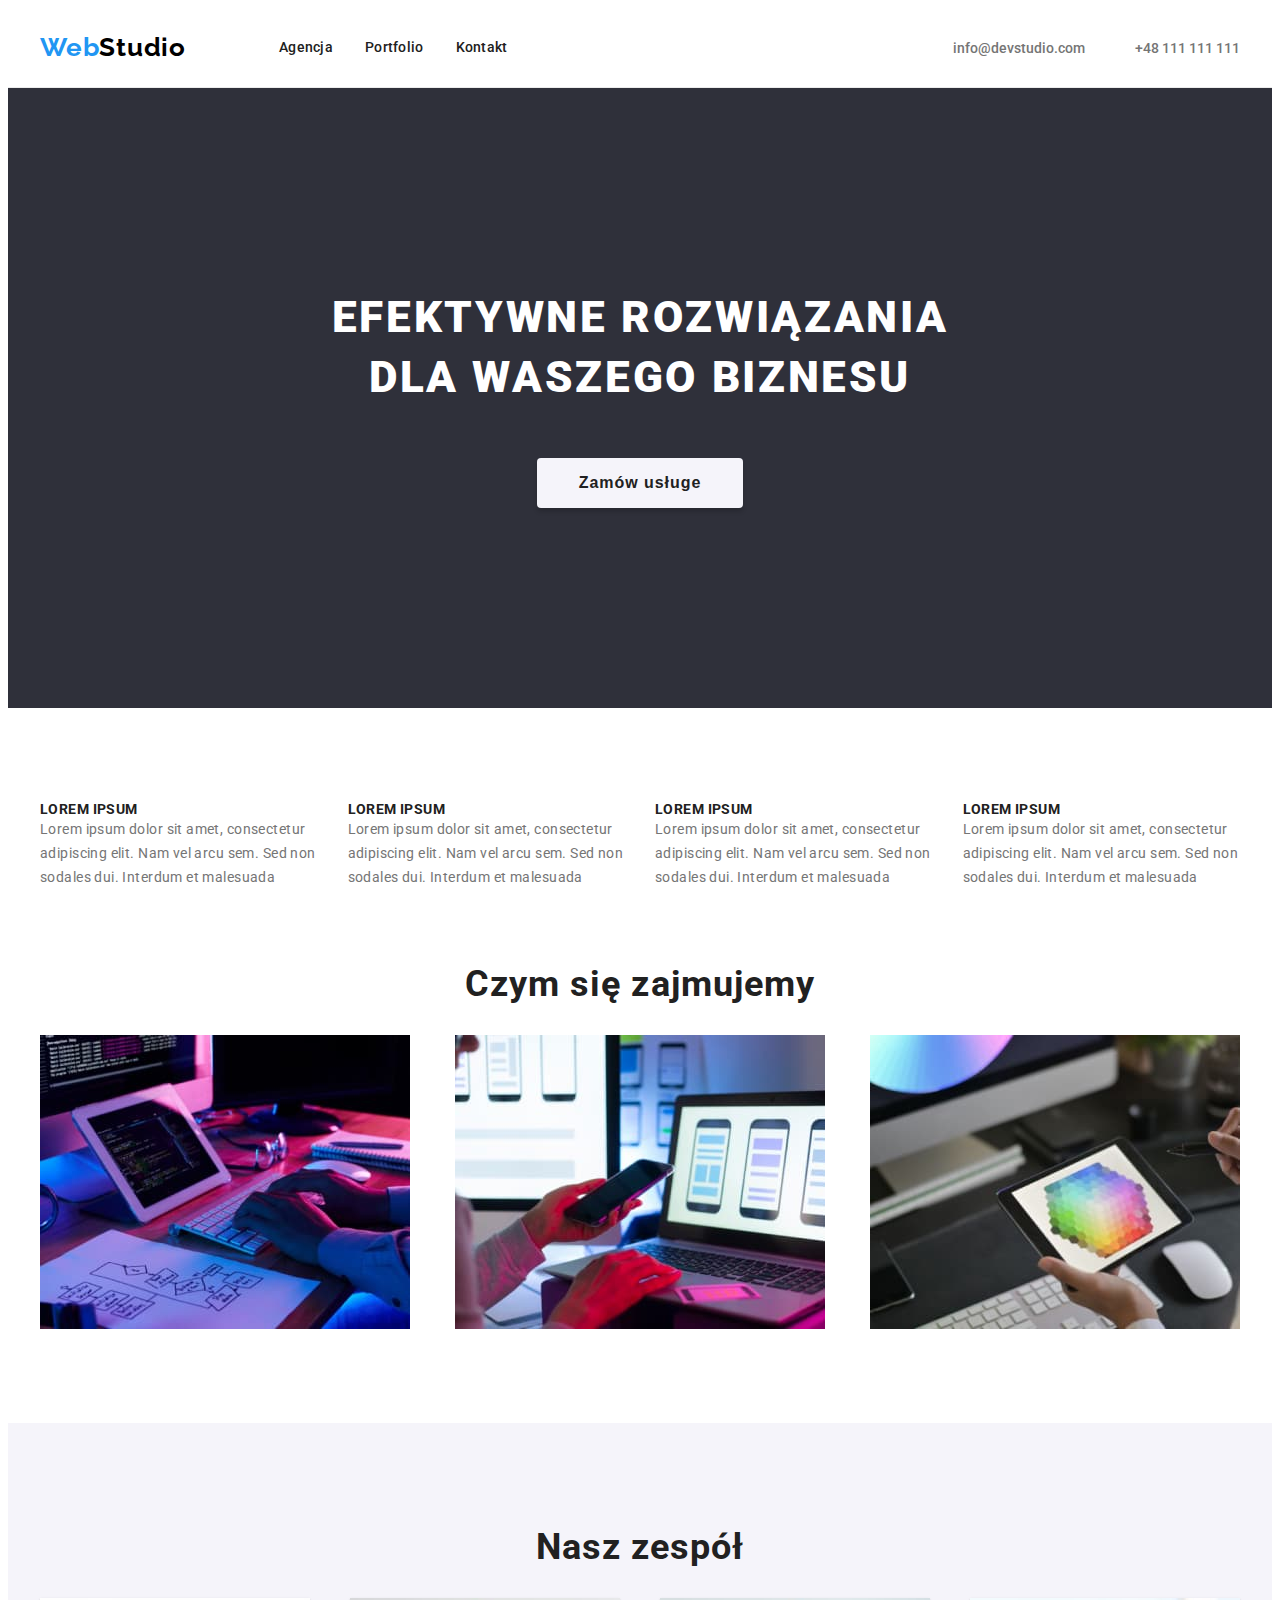
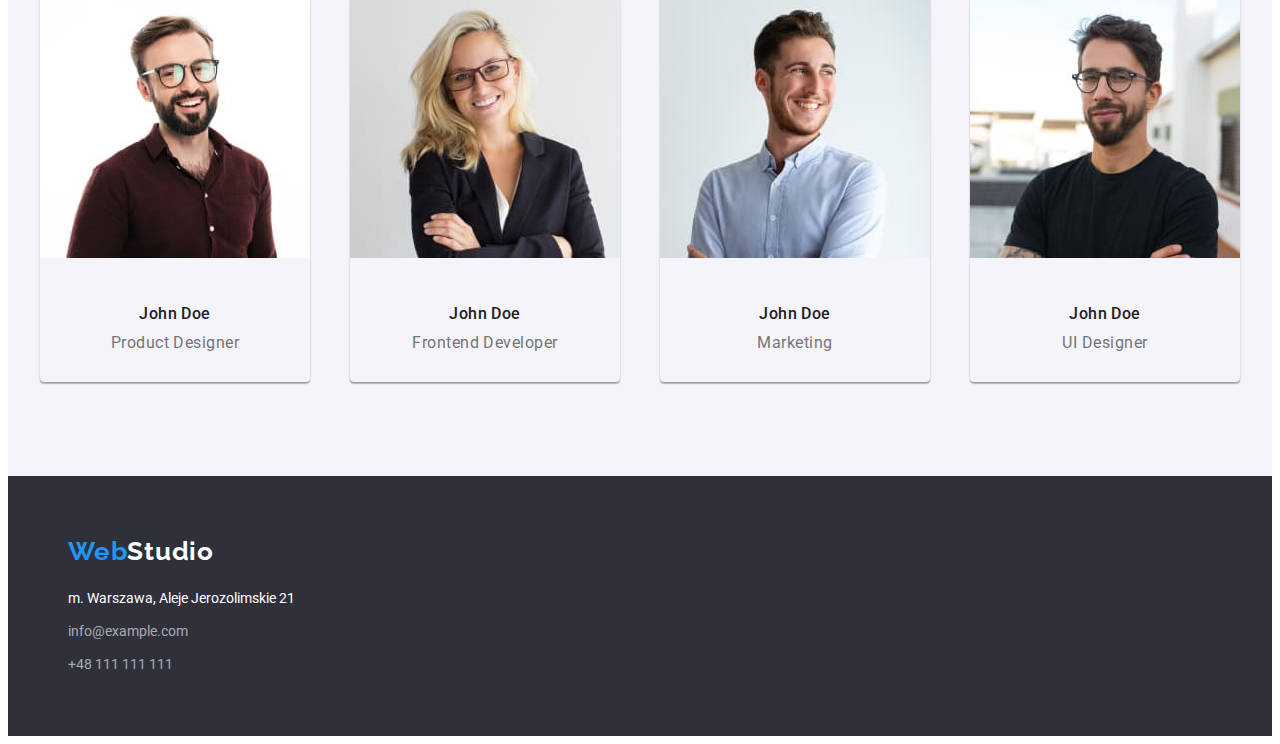
==== commit 1ce3c816: "updated navbar" ====
--- a/index.html
+++ b/index.html
@@ -24,24 +24,22 @@
     <header class="page-header">
       <div class="container">
         <div class="navbar">
-          <div class="navbar">
-            <a class="logo-text" href="./index.html"
-              ><span class="logo-text-color">Web</span>Studio</a
-            >
-            <nav>
-              <ul class="main-nav-list">
-                <li class="main-nav-item">
-                  <a class="main-nav-link" href="./index.html">Agencja</a>
-                </li>
-                <li class="main-nav-item">
-                  <a class="main-nav-link" href="./portfolio.html">Portfolio</a>
-                </li>
-                <li class="main-nav-item">
-                  <a class="main-nav-link" href="#">Kontakt</a>
-                </li>
-              </ul>
-            </nav>
-          </div>
+          <a class="logo-text" href="./index.html"
+            ><span class="logo-text-color">Web</span>Studio</a
+          >
+          <nav>
+            <ul class="main-nav-list">
+              <li class="main-nav-item">
+                <a class="main-nav-link" href="./index.html">Agencja</a>
+              </li>
+              <li class="main-nav-item">
+                <a class="main-nav-link" href="./portfolio.html">Portfolio</a>
+              </li>
+              <li class="main-nav-item">
+                <a class="main-nav-link" href="#">Kontakt</a>
+              </li>
+            </ul>
+          </nav>
 
           <ul class="contact-link-list">
             <li class="contact-link-item">
--- a/css/styles.css
+++ b/css/styles.css
@@ -34,6 +34,7 @@
 .page-header {
   border-bottom: 1px solid #ececec;
   background-color: #fff;
+  padding: 24px;
 }
 
 .section {
@@ -45,8 +46,7 @@
 .navbar {
   display: flex;
   align-items: center;
-  justify-content: space-between;
-  height: 80px;
+  justify-content: flex-start;
 }
 
 .main-nav-list {
@@ -65,6 +65,7 @@
 
 .contact-link-list {
   display: flex;
+  margin-left: auto;
 }
 
 .contact-link-item {
